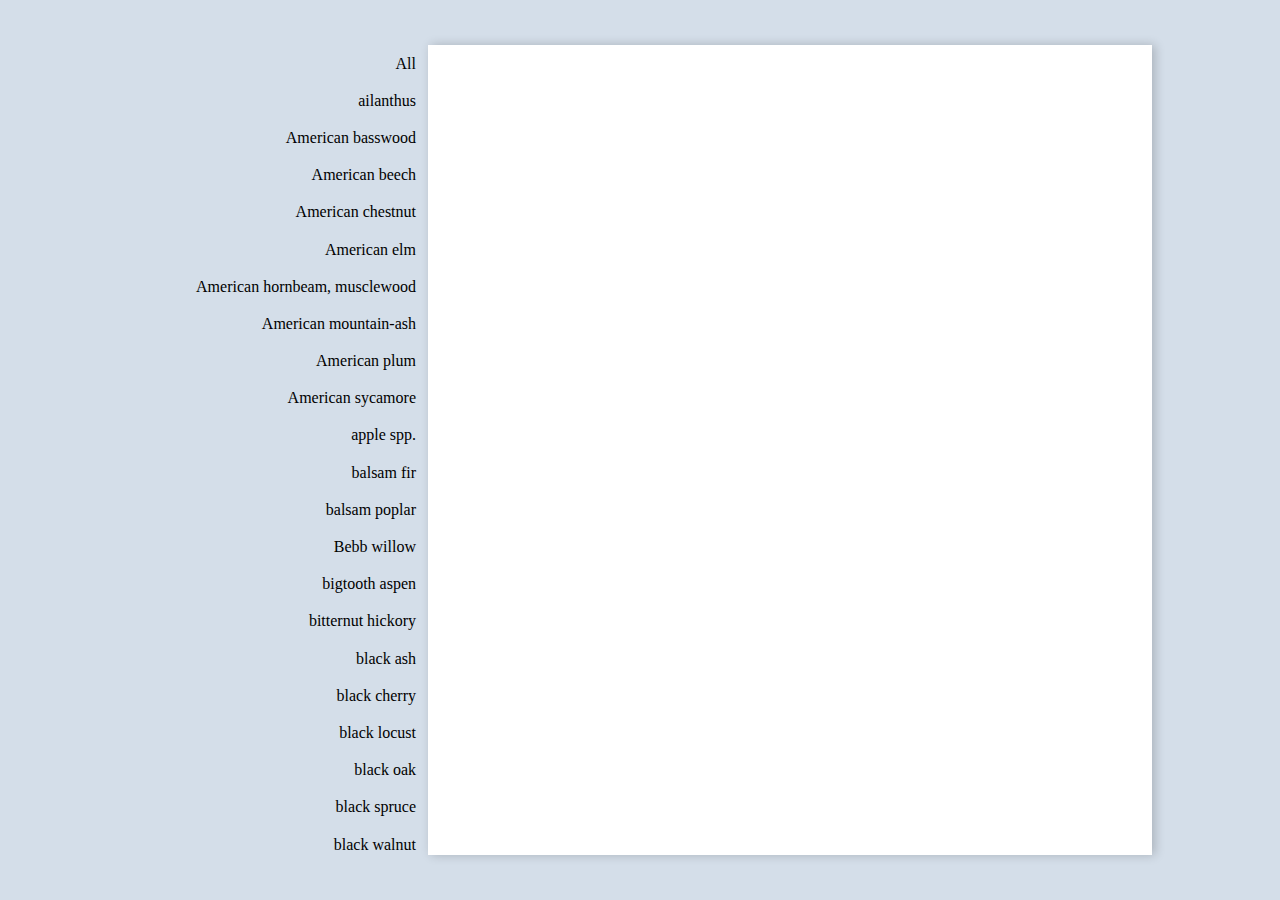
==== docs/demo_state_trees.html @ 2a196251 "set up a demo html page for New York" ====
<!DOCTYPE HTML>
<html>
<head>
  <meta charset="UTF-8">
  <title>Trees of New York: usda-fs-fiadb-api demo</title>
  
  <style type="text/css">
      body {
        background: #d4dee9;
        padding: 0;
        margin: 0;
        text-align: left;
        font-family: "Segoe UI";
        height: 100vh;
        margin: 0;
        display: flex;
        justify-content: center;
        align-content: center;
        align-items: center;
      }

      .container {
        width: 80vw;
        height: 90vh;
        flex: 0 0 auto;
        position: relative;
        display: flex;
      }

      ul {
        width: 300px;
        flex: 0 0 auto;
        margin: 0;
        padding: 0;
        max-height: 100%;
        overflow-y: scroll;
      }

      li {
        padding: .1rem 0.25rem;
        list-style: none;
        transition: .1s linear all;
        text-align: right;
      }

      li span {
        background: #fff url('') no-repeat center center;
        display: block;
        top: 0;
        right: 0;
        left: 300px;
        height: 100%;
        position: absolute;
        opacity: 0;
        cursor: default;
        background-size: contain;
      }

      input:checked + label span {
        opacity: 1;
        z-index: 300;
      }

      .display {
        background: #fff url('results/co_All.png') no-repeat center center;
        height: 100%;
        flex: 1 1 auto;
        box-shadow: 3px 0px 10px rgba(0, 0, 0, .2);
      }

      label {
        display: block;
        padding: 0.5rem 0.5rem;
        cursor: pointer;
        border-radius: 5px;
      }

      input:checked + label {
        background: rgba(0, 0, 0, .09);
      }

      label:hover {
        background: rgba(0, 0, 0, .05);
      }

      label:hover span {
        opacity: 1;
        z-index: 500;
      }

      input {
        display: none;
      }
      
  </style>



</head>
<body>

  <div class="container">
    <ul>
      <li><input type="radio" id="1" name="t" /><label for="1">All<span style='background-image: url("results/ny_All.png")'></span></label></li>
      <li><input type="radio" id="2" name="t" /><label for="2">ailanthus<span style='background-image: url("results/ny_ailanthus.png")'></span></label></li>
      <li><input type="radio" id="3" name="t" /><label for="3">American basswood<span style='background-image: url("results/ny_American basswood.png")'></span></label></li>
      <li><input type="radio" id="4" name="t" /><label for="4">American beech<span style='background-image: url("results/ny_American beech.png")'></span></label></li>
      <li><input type="radio" id="5" name="t" /><label for="5">American chestnut<span style='background-image: url("results/ny_American chestnut.png")'></span></label></li>
      <li><input type="radio" id="6" name="t" /><label for="6">American elm<span style='background-image: url("results/ny_American elm.png")'></span></label></li>
      <li><input type="radio" id="7" name="t" /><label for="7">American hornbeam, musclewood<span style='background-image: url("results/ny_American hornbeam, musclewood.png")'></span></label></li>
      <li><input type="radio" id="8" name="t" /><label for="8">American mountain-ash<span style='background-image: url("results/ny_American mountain-ash.png")'></span></label></li>
      <li><input type="radio" id="9" name="t" /><label for="9">American plum<span style='background-image: url("results/ny_American plum.png")'></span></label></li>
      <li><input type="radio" id="10" name="t" /><label for="10">American sycamore<span style='background-image: url("results/ny_American sycamore.png")'></span></label></li>
      <li><input type="radio" id="11" name="t" /><label for="11">apple spp.<span style='background-image: url("results/ny_apple spp..png")'></span></label></li>
      <li><input type="radio" id="12" name="t" /><label for="12">balsam fir<span style='background-image: url("results/ny_balsam fir.png")'></span></label></li>
      <li><input type="radio" id="13" name="t" /><label for="13">balsam poplar<span style='background-image: url("results/ny_balsam poplar.png")'></span></label></li>
      <li><input type="radio" id="14" name="t" /><label for="14">Bebb willow<span style='background-image: url("results/ny_Bebb willow.png")'></span></label></li>
      <li><input type="radio" id="15" name="t" /><label for="15">bigtooth aspen<span style='background-image: url("results/ny_bigtooth aspen.png")'></span></label></li>
      <li><input type="radio" id="16" name="t" /><label for="16">bitternut hickory<span style='background-image: url("results/ny_bitternut hickory.png")'></span></label></li>
      <li><input type="radio" id="17" name="t" /><label for="17">black ash<span style='background-image: url("results/ny_black ash.png")'></span></label></li>
      <li><input type="radio" id="18" name="t" /><label for="18">black cherry<span style='background-image: url("results/ny_black cherry.png")'></span></label></li>
      <li><input type="radio" id="19" name="t" /><label for="19">black locust<span style='background-image: url("results/ny_black locust.png")'></span></label></li>
      <li><input type="radio" id="20" name="t" /><label for="20">black oak<span style='background-image: url("results/ny_black oak.png")'></span></label></li>
      <li><input type="radio" id="21" name="t" /><label for="21">black spruce<span style='background-image: url("results/ny_black spruce.png")'></span></label></li>
      <li><input type="radio" id="22" name="t" /><label for="22">black walnut<span style='background-image: url("results/ny_black walnut.png")'></span></label></li>
      <li><input type="radio" id="23" name="t" /><label for="23">black willow<span style='background-image: url("results/ny_black willow.png")'></span></label></li>
      <li><input type="radio" id="24" name="t" /><label for="24">blackgum<span style='background-image: url("results/ny_blackgum.png")'></span></label></li>
      <li><input type="radio" id="25" name="t" /><label for="25">blue spruce<span style='background-image: url("results/ny_blue spruce.png")'></span></label></li>
      <li><input type="radio" id="26" name="t" /><label for="26">boxelder<span style='background-image: url("results/ny_boxelder.png")'></span></label></li>
      <li><input type="radio" id="27" name="t" /><label for="27">bur oak<span style='background-image: url("results/ny_bur oak.png")'></span></label></li>
      <li><input type="radio" id="28" name="t" /><label for="28">butternut<span style='background-image: url("results/ny_butternut.png")'></span></label></li>
      <li><input type="radio" id="29" name="t" /><label for="29">catalpa spp.<span style='background-image: url("results/ny_catalpa spp..png")'></span></label></li>
      <li><input type="radio" id="30" name="t" /><label for="30">chestnut oak<span style='background-image: url("results/ny_chestnut oak.png")'></span></label></li>
      <li><input type="radio" id="31" name="t" /><label for="31">chinkapin oak<span style='background-image: url("results/ny_chinkapin oak.png")'></span></label></li>
      <li><input type="radio" id="32" name="t" /><label for="32">chokecherry<span style='background-image: url("results/ny_chokecherry.png")'></span></label></li>
      <li><input type="radio" id="33" name="t" /><label for="33">cucumbertree<span style='background-image: url("results/ny_cucumbertree.png")'></span></label></li>
      <li><input type="radio" id="34" name="t" /><label for="34">Douglas-fir<span style='background-image: url("results/ny_Douglas-fir.png")'></span></label></li>
      <li><input type="radio" id="35" name="t" /><label for="35">eastern cottonwood<span style='background-image: url("results/ny_eastern cottonwood.png")'></span></label></li>
      <li><input type="radio" id="36" name="t" /><label for="36">eastern hemlock<span style='background-image: url("results/ny_eastern hemlock.png")'></span></label></li>
      <li><input type="radio" id="37" name="t" /><label for="37">eastern hophornbeam<span style='background-image: url("results/ny_eastern hophornbeam.png")'></span></label></li>
      <li><input type="radio" id="38" name="t" /><label for="38">eastern redcedar<span style='background-image: url("results/ny_eastern redcedar.png")'></span></label></li>
      <li><input type="radio" id="39" name="t" /><label for="39">eastern white pine<span style='background-image: url("results/ny_eastern white pine.png")'></span></label></li>
      <li><input type="radio" id="40" name="t" /><label for="40">European mountain-ash<span style='background-image: url("results/ny_European mountain-ash.png")'></span></label></li>
      <li><input type="radio" id="41" name="t" /><label for="41">fir spp.<span style='background-image: url("results/ny_fir spp..png")'></span></label></li>
      <li><input type="radio" id="42" name="t" /><label for="42">flowering dogwood<span style='background-image: url("results/ny_flowering dogwood.png")'></span></label></li>
      <li><input type="radio" id="43" name="t" /><label for="43">Fraser fir<span style='background-image: url("results/ny_Fraser fir.png")'></span></label></li>
      <li><input type="radio" id="44" name="t" /><label for="44">gray birch<span style='background-image: url("results/ny_gray birch.png")'></span></label></li>
      <li><input type="radio" id="45" name="t" /><label for="45">green ash<span style='background-image: url("results/ny_green ash.png")'></span></label></li>
      <li><input type="radio" id="46" name="t" /><label for="46">hackberry spp.<span style='background-image: url("results/ny_hackberry spp..png")'></span></label></li>
      <li><input type="radio" id="47" name="t" /><label for="47">hackberry<span style='background-image: url("results/ny_hackberry.png")'></span></label></li>
      <li><input type="radio" id="48" name="t" /><label for="48">hawthorn spp.<span style='background-image: url("results/ny_hawthorn spp..png")'></span></label></li>
      <li><input type="radio" id="49" name="t" /><label for="49">hickory spp.<span style='background-image: url("results/ny_hickory spp..png")'></span></label></li>
      <li><input type="radio" id="50" name="t" /><label for="50">jack pine<span style='background-image: url("results/ny_jack pine.png")'></span></label></li>
      <li><input type="radio" id="51" name="t" /><label for="51">larch spp.<span style='background-image: url("results/ny_larch spp..png")'></span></label></li>
      <li><input type="radio" id="52" name="t" /><label for="52">maple spp.<span style='background-image: url("results/ny_maple spp..png")'></span></label></li>
      <li><input type="radio" id="53" name="t" /><label for="53">mockernut hickory<span style='background-image: url("results/ny_mockernut hickory.png")'></span></label></li>
      <li><input type="radio" id="54" name="t" /><label for="54">mountain maple<span style='background-image: url("results/ny_mountain maple.png")'></span></label></li>
      <li><input type="radio" id="55" name="t" /><label for="55">mountain-ash spp.<span style='background-image: url("results/ny_mountain-ash spp..png")'></span></label></li>
      <li><input type="radio" id="56" name="t" /><label for="56">mulberry spp.<span style='background-image: url("results/ny_mulberry spp..png")'></span></label></li>
      <li><input type="radio" id="57" name="t" /><label for="57">northern catalpa<span style='background-image: url("results/ny_northern catalpa.png")'></span></label></li>
      <li><input type="radio" id="58" name="t" /><label for="58">northern mountain-ash<span style='background-image: url("results/ny_northern mountain-ash.png")'></span></label></li>
      <li><input type="radio" id="59" name="t" /><label for="59">northern pin oak<span style='background-image: url("results/ny_northern pin oak.png")'></span></label></li>
      <li><input type="radio" id="60" name="t" /><label for="60">northern red oak<span style='background-image: url("results/ny_northern red oak.png")'></span></label></li>
      <li><input type="radio" id="61" name="t" /><label for="61">northern white-cedar<span style='background-image: url("results/ny_northern white-cedar.png")'></span></label></li>
      <li><input type="radio" id="62" name="t" /><label for="62">Norway maple<span style='background-image: url("results/ny_Norway maple.png")'></span></label></li>
      <li><input type="radio" id="63" name="t" /><label for="63">Norway spruce<span style='background-image: url("results/ny_Norway spruce.png")'></span></label></li>
      <li><input type="radio" id="64" name="t" /><label for="64">paper birch<span style='background-image: url("results/ny_paper birch.png")'></span></label></li>
      <li><input type="radio" id="65" name="t" /><label for="65">pignut hickory<span style='background-image: url("results/ny_pignut hickory.png")'></span></label></li>
      <li><input type="radio" id="66" name="t" /><label for="66">pin cherry<span style='background-image: url("results/ny_pin cherry.png")'></span></label></li>
      <li><input type="radio" id="67" name="t" /><label for="67">pin oak<span style='background-image: url("results/ny_pin oak.png")'></span></label></li>
      <li><input type="radio" id="68" name="t" /><label for="68">pitch pine<span style='background-image: url("results/ny_pitch pine.png")'></span></label></li>
      <li><input type="radio" id="69" name="t" /><label for="69">post oak<span style='background-image: url("results/ny_post oak.png")'></span></label></li>
      <li><input type="radio" id="70" name="t" /><label for="70">quaking aspen<span style='background-image: url("results/ny_quaking aspen.png")'></span></label></li>
      <li><input type="radio" id="71" name="t" /><label for="71">red hickory<span style='background-image: url("results/ny_red hickory.png")'></span></label></li>
      <li><input type="radio" id="72" name="t" /><label for="72">red maple<span style='background-image: url("results/ny_red maple.png")'></span></label></li>
      <li><input type="radio" id="73" name="t" /><label for="73">red mulberry<span style='background-image: url("results/ny_red mulberry.png")'></span></label></li>
      <li><input type="radio" id="74" name="t" /><label for="74">red pine<span style='background-image: url("results/ny_red pine.png")'></span></label></li>
      <li><input type="radio" id="75" name="t" /><label for="75">red spruce<span style='background-image: url("results/ny_red spruce.png")'></span></label></li>
      <li><input type="radio" id="76" name="t" /><label for="76">redcedar or juniper spp.<span style='background-image: url("results/ny_redcedar or juniper spp..png")'></span></label></li>
      <li><input type="radio" id="77" name="t" /><label for="77">river birch<span style='background-image: url("results/ny_river birch.png")'></span></label></li>
      <li><input type="radio" id="78" name="t" /><label for="78">rock elm<span style='background-image: url("results/ny_rock elm.png")'></span></label></li>
      <li><input type="radio" id="79" name="t" /><label for="79">sassafras<span style='background-image: url("results/ny_sassafras.png")'></span></label></li>
      <li><input type="radio" id="80" name="t" /><label for="80">scarlet oak<span style='background-image: url("results/ny_scarlet oak.png")'></span></label></li>
      <li><input type="radio" id="81" name="t" /><label for="81">Scotch pine<span style='background-image: url("results/ny_Scotch pine.png")'></span></label></li>
      <li><input type="radio" id="82" name="t" /><label for="82">scrub oak<span style='background-image: url("results/ny_scrub oak.png")'></span></label></li>
      <li><input type="radio" id="83" name="t" /><label for="83">serviceberry spp.<span style='background-image: url("results/ny_serviceberry spp..png")'></span></label></li>
      <li><input type="radio" id="84" name="t" /><label for="84">shagbark hickory<span style='background-image: url("results/ny_shagbark hickory.png")'></span></label></li>
      <li><input type="radio" id="85" name="t" /><label for="85">shellbark hickory<span style='background-image: url("results/ny_shellbark hickory.png")'></span></label></li>
      <li><input type="radio" id="86" name="t" /><label for="86">silver maple<span style='background-image: url("results/ny_silver maple.png")'></span></label></li>
      <li><input type="radio" id="87" name="t" /><label for="87">slippery elm<span style='background-image: url("results/ny_slippery elm.png")'></span></label></li>
      <li><input type="radio" id="88" name="t" /><label for="88">spruce spp.<span style='background-image: url("results/ny_spruce spp..png")'></span></label></li>
      <li><input type="radio" id="89" name="t" /><label for="89">striped maple<span style='background-image: url("results/ny_striped maple.png")'></span></label></li>
      <li><input type="radio" id="90" name="t" /><label for="90">sugar maple<span style='background-image: url("results/ny_sugar maple.png")'></span></label></li>
      <li><input type="radio" id="91" name="t" /><label for="91">swamp white oak<span style='background-image: url("results/ny_swamp white oak.png")'></span></label></li>
      <li><input type="radio" id="92" name="t" /><label for="92">sweet birch<span style='background-image: url("results/ny_sweet birch.png")'></span></label></li>
      <li><input type="radio" id="93" name="t" /><label for="93">sweet cherry, domesticated<span style='background-image: url("results/ny_sweet cherry, domesticated.png")'></span></label></li>
      <li><input type="radio" id="94" name="t" /><label for="94">sweet crab apple<span style='background-image: url("results/ny_sweet crab apple.png")'></span></label></li>
      <li><input type="radio" id="95" name="t" /><label for="95">sweetgum<span style='background-image: url("results/ny_sweetgum.png")'></span></label></li>
      <li><input type="radio" id="96" name="t" /><label for="96">Table Mountain pine<span style='background-image: url("results/ny_Table Mountain pine.png")'></span></label></li>
      <li><input type="radio" id="97" name="t" /><label for="97">tamarack (native)<span style='background-image: url("results/ny_tamarack (native).png")'></span></label></li>
      <li><input type="radio" id="98" name="t" /><label for="98">weeping willow<span style='background-image: url("results/ny_weeping willow.png")'></span></label></li>
      <li><input type="radio" id="99" name="t" /><label for="99">white ash<span style='background-image: url("results/ny_white ash.png")'></span></label></li>
      <li><input type="radio" id="100" name="t" /><label for="100">white mulberry<span style='background-image: url("results/ny_white mulberry.png")'></span></label></li>
      <li><input type="radio" id="101" name="t" /><label for="101">white oak<span style='background-image: url("results/ny_white oak.png")'></span></label></li>
      <li><input type="radio" id="102" name="t" /><label for="102">white spruce<span style='background-image: url("results/ny_white spruce.png")'></span></label></li>
      <li><input type="radio" id="103" name="t" /><label for="103">willow spp.<span style='background-image: url("results/ny_willow spp..png")'></span></label></li>
      <li><input type="radio" id="104" name="t" /><label for="104">yellow birch<span style='background-image: url("results/ny_yellow birch.png")'></span></label></li>
      <li><input type="radio" id="105" name="t" /><label for="105">yellow-poplar<span style='background-image: url("results/ny_yellow-poplar.png")'></span></label></li>
    </ul>
    <div class="display"></div>
</div>

</body>
</html>
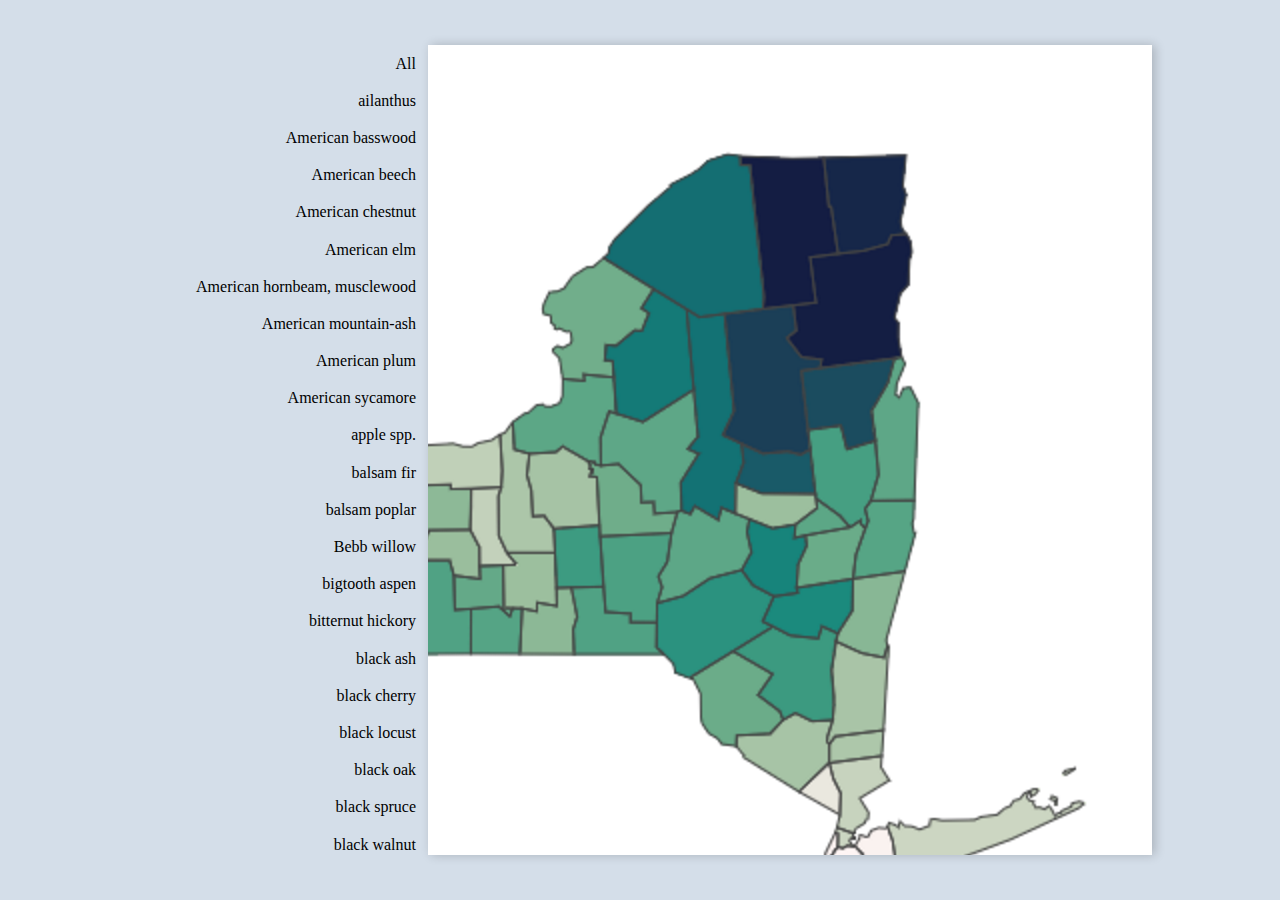
==== commit 95f90c73: "small bug fixes" ====
--- a/docs/demo_state_trees.html
+++ b/docs/demo_state_trees.html
@@ -62,7 +62,7 @@
       }
 
       .display {
-        background: #fff url('results/co_All.png') no-repeat center center;
+        background: #fff url('results/ny_All.png') no-repeat center center;
         height: 100%;
         flex: 1 1 auto;
         box-shadow: 3px 0px 10px rgba(0, 0, 0, .2);
